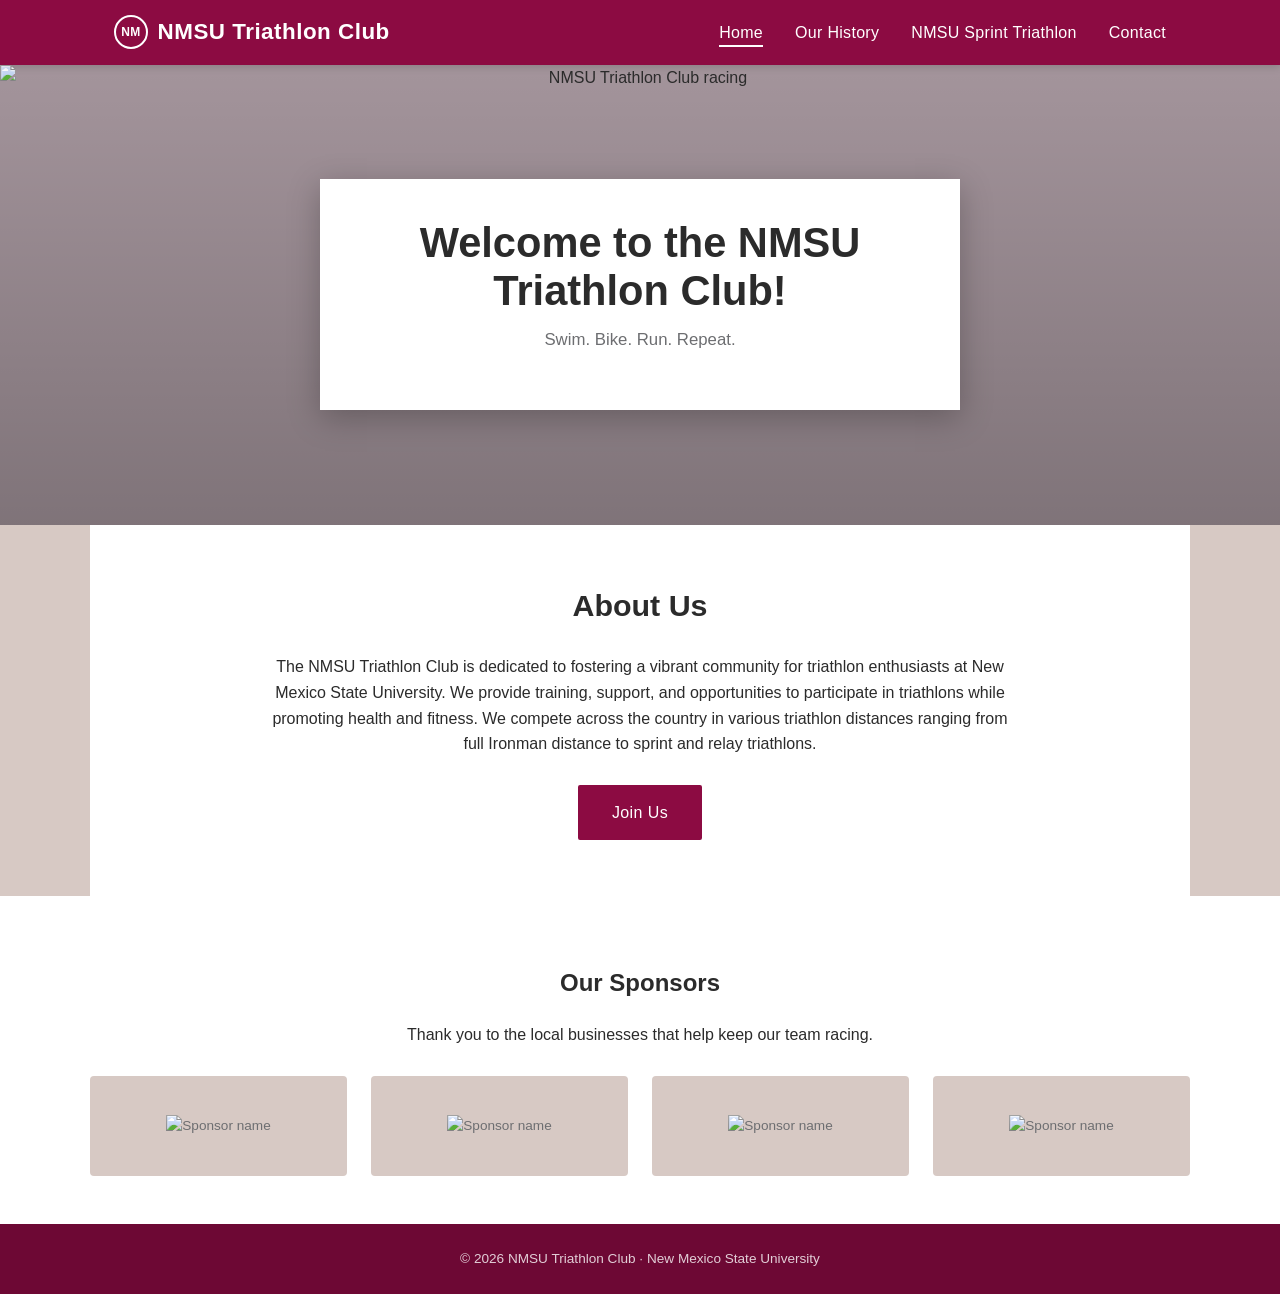
==== index.html @ bcc413c1 "add code" ====
<!DOCTYPE html>
<html lang="en">
<head>
<meta charset="UTF-8">
<meta name="viewport" content="width=device-width, initial-scale=1.0">
<title>NMSU Triathlon Club</title>
<link rel="stylesheet" href="style.css">
</head>
<body>

<header class="site-header">
  <div class="nav-wrap">
    <a href="index.html" class="logo">
      <span class="tri-mark">NM</span>
      NMSU Triathlon Club
    </a>
    <button class="nav-toggle" aria-label="Toggle menu">&#9776;</button>
    <nav>
      <ul>
        <li><a href="index.html" class="active">Home</a></li>
        <li><a href="history.html">Our History</a></li>
        <li><a href="sprint-triathlon.html">NMSU Sprint Triathlon</a></li>
        <li><a href="contact.html">Contact</a></li>
      </ul>
    </nav>
  </div>
</header>

<!--
  HERO PHOTO: put your image file in the "images" folder (e.g. images/hero.jpg)
  then change the src below to match its filename. That's the only edit needed.
-->
<section class="hero">
  <img src="images/hero.jpg" alt="NMSU Triathlon Club racing" class="hero-photo">
  <div class="hero-box">
    <h1>Welcome to the NMSU Triathlon Club!</h1>
    <p class="hero-sub">Swim. Bike. Run. Repeat.</p>
  </div>
</section>

<section class="section white-bg">
  <h2>About Us</h2>
  <p class="lead">
    The NMSU Triathlon Club is dedicated to fostering a vibrant community for triathlon
    enthusiasts at New Mexico State University. We provide training, support, and
    opportunities to participate in triathlons while promoting health and fitness.
    We compete across the country in various triathlon distances ranging from full
    Ironman distance to sprint and relay triathlons.
  </p>
  <div class="center">
    <a href="contact.html" class="btn">Join Us</a>
  </div>
</section>

<section class="sponsors">
  <h2>Our Sponsors</h2>
  <p class="lead">Thank you to the local businesses that help keep our team racing.</p>
  <!--
    SPONSOR LOGOS: each block is one sponsor.
    1. Put the logo file in the "images" folder (e.g. images/sponsor-name.png)
    2. Change href="#" to the sponsor's website
    3. Change src to the logo filename, and alt to the sponsor's name
    4. Copy/paste a whole <a class="sponsor-box">...</a> block to add more sponsors
  -->
  <div class="sponsor-grid">
    <a class="sponsor-box" href="#" target="_blank" rel="noopener">
      <img src="images/sponsor-1.png" alt="Sponsor name">
    </a>
    <a class="sponsor-box" href="#" target="_blank" rel="noopener">
      <img src="images/sponsor-2.png" alt="Sponsor name">
    </a>
    <a class="sponsor-box" href="#" target="_blank" rel="noopener">
      <img src="images/sponsor-3.png" alt="Sponsor name">
    </a>
    <a class="sponsor-box" href="#" target="_blank" rel="noopener">
      <img src="images/sponsor-4.png" alt="Sponsor name">
    </a>
  </div>
</section>

<footer>
  &copy; 2026 NMSU Triathlon Club &middot; New Mexico State University
</footer>

<script src="script.js"></script>
</body>
</html>
---- style.css ----
/* ============================================
   NMSU Triathlon Club — Shared Stylesheet
   Colors are NMSU's official brand palette:
   https://brand.nmsu.edu/color/index.html
   ============================================ */

:root {
  --crimson: #8C0B42;
  --crimson-dark: #6d0834;
  --white-sands: #FFFFFF;
  --desert-sand: #D7C9C4;
  --organ-mountain: #B6A5AD;
  --desert-monsoon: #6D6E71;
  --text-dark: #2b2b2b;

  --font-display: "Oswald", "Arial Narrow", sans-serif;
  --font-body: "Inter", Arial, sans-serif;

  --max-width: 1100px;
}

* { box-sizing: border-box; }

html { scroll-behavior: smooth; }

body {
  margin: 0;
  font-family: var(--font-body);
  color: var(--text-dark);
  background: var(--desert-sand);
  line-height: 1.6;
}

img { max-width: 100%; display: block; }

a { color: inherit; }

/* ---------- Nav ---------- */
.site-header {
  background: var(--crimson);
  position: sticky;
  top: 0;
  z-index: 100;
  box-shadow: 0 2px 8px rgba(0,0,0,0.15);
}

.nav-wrap {
  max-width: var(--max-width);
  margin: 0 auto;
  display: flex;
  align-items: center;
  justify-content: space-between;
  padding: 0.9rem 1.5rem;
}

.logo {
  color: var(--white-sands);
  font-family: var(--font-display);
  font-weight: 700;
  font-size: 1.4rem;
  letter-spacing: 0.5px;
  text-decoration: none;
  display: flex;
  align-items: center;
  gap: 0.6rem;
}

.logo .tri-mark {
  width: 34px;
  height: 34px;
  border: 2px solid var(--white-sands);
  border-radius: 50%;
  display: flex;
  align-items: center;
  justify-content: center;
  font-size: 0.75rem;
  font-weight: 700;
}

nav ul {
  list-style: none;
  display: flex;
  gap: 2rem;
  margin: 0;
  padding: 0;
}

nav a {
  color: var(--white-sands);
  text-decoration: none;
  font-family: var(--font-display);
  font-size: 1rem;
  letter-spacing: 0.3px;
  padding-bottom: 4px;
  border-bottom: 2px solid transparent;
  transition: border-color 0.2s ease, opacity 0.2s ease;
}

nav a:hover,
nav a.active {
  border-bottom-color: var(--white-sands);
}

.nav-toggle {
  display: none;
  background: none;
  border: 2px solid var(--white-sands);
  border-radius: 4px;
  color: var(--white-sands);
  font-size: 1.3rem;
  padding: 0.3rem 0.7rem;
  cursor: pointer;
}

@media (max-width: 720px) {
  .nav-toggle { display: block; }
  nav ul {
    display: none;
    flex-direction: column;
    gap: 0;
    position: absolute;
    top: 100%;
    left: 0;
    right: 0;
    background: var(--crimson-dark);
  }
  nav ul.open { display: flex; }
  nav ul li { border-top: 1px solid rgba(255,255,255,0.15); }
  nav ul li a { display: block; padding: 1rem 1.5rem; }
}

/* ---------- Hero ---------- */
.hero {
  position: relative;
  min-height: 460px;
  display: flex;
  align-items: center;
  justify-content: center;
  background: var(--organ-mountain);
  text-align: center;
  padding: 3rem 1.5rem;
  overflow: hidden;
}

.hero-photo {
  position: absolute;
  inset: 0;
  width: 100%;
  height: 100%;
  object-fit: cover;
}

.hero::before {
  content: "";
  position: absolute;
  inset: 0;
  background: linear-gradient(180deg, rgba(0,0,0,0.1), rgba(0,0,0,0.3));
}

.hero-box {
  position: relative;
  z-index: 1;
}

.hero-box {
  background: var(--white-sands);
  padding: 2.5rem 3rem;
  max-width: 640px;
  box-shadow: 0 8px 30px rgba(0,0,0,0.25);
}

.hero-box h1 {
  font-family: var(--font-display);
  font-size: 2.6rem;
  margin: 0;
  color: var(--text-dark);
  line-height: 1.15;
}

.hero-sub {
  margin-top: 0.75rem;
  color: var(--desert-monsoon);
  font-size: 1.05rem;
}

.hero-photo-note {
  position: absolute;
  inset: 0;
  display: flex;
  align-items: center;
  justify-content: center;
  color: rgba(255,255,255,0.85);
  font-size: 0.85rem;
  font-family: var(--font-body);
  pointer-events: none;
}

/* Simple page hero (no photo) for interior pages */
.page-hero {
  background: var(--crimson);
  color: var(--white-sands);
  padding: 3rem 1.5rem;
  text-align: center;
}

.page-hero h1 {
  font-family: var(--font-display);
  font-size: 2.2rem;
  margin: 0;
}

.page-hero p {
  margin-top: 0.5rem;
  color: rgba(255,255,255,0.85);
}

/* ---------- Sections ---------- */
.section {
  max-width: var(--max-width);
  margin: 0 auto;
  padding: 3.5rem 1.5rem;
}

.section.white-bg { background: var(--white-sands); }
.section-full-white { background: var(--white-sands); }

.section h2 {
  font-family: var(--font-display);
  font-size: 1.9rem;
  text-align: center;
  margin-top: 0;
}

.section p.lead {
  max-width: 760px;
  margin: 1rem auto 0;
  text-align: center;
  color: var(--text-dark);
}

.center { text-align: center; }

.btn {
  display: inline-block;
  margin-top: 1.75rem;
  padding: 0.8rem 2rem;
  background: var(--crimson);
  color: var(--white-sands);
  text-decoration: none;
  font-family: var(--font-display);
  letter-spacing: 0.4px;
  border: 2px solid var(--crimson);
  border-radius: 2px;
  transition: background 0.2s ease, color 0.2s ease;
}

.btn:hover { background: var(--crimson-dark); border-color: var(--crimson-dark); }

.btn-outline {
  background: transparent;
  color: var(--text-dark);
  border: 2px solid var(--text-dark);
}

.btn-outline:hover {
  background: var(--text-dark);
  color: var(--white-sands);
}

/* ---------- Past Competitions banner ---------- */
.band {
  background: var(--desert-sand);
  padding: 2.2rem 1.5rem;
  text-align: left;
}

.band h2 {
  max-width: var(--max-width);
  margin: 0 auto;
  font-family: var(--font-display);
  font-size: 2.3rem;
  text-align: left;
}

/* ---------- Competition entry ---------- */
.competition {
  background: #EFEBE9;
  padding: 2.5rem 1.5rem;
}

.competition:nth-child(even) { background: #ffffff; }

.competition-inner {
  max-width: var(--max-width);
  margin: 0 auto;
}

.competition-inner h3 {
  font-family: var(--font-display);
  font-size: 1.6rem;
  margin-bottom: 0.2rem;
}

.competition-date {
  font-size: 1.15rem;
  color: var(--desert-monsoon);
  margin-bottom: 1.2rem;
}

.competition-grid {
  display: grid;
  grid-template-columns: 1.1fr 1fr;
  gap: 2rem;
  align-items: start;
}

@media (max-width: 800px) {
  .competition-grid { grid-template-columns: 1fr; }
}

.competition-text ul {
  padding-left: 1.1rem;
  margin-top: 0.5rem;
}

.competition-text .roster-label {
  font-weight: 600;
  margin-top: 1rem;
}

/* ---------- Slideshow ---------- */
.slideshow {
  position: relative;
  background: #ddd;
  aspect-ratio: 4 / 3;
  overflow: hidden;
  border-radius: 3px;
}

.slideshow .slide {
  position: absolute;
  inset: 0;
  display: none;
  align-items: center;
  justify-content: center;
}

.slideshow .slide.active { display: flex; }

.slideshow .slide img {
  width: 100%;
  height: 100%;
  object-fit: cover;
}

.slideshow .slide .placeholder-label {
  color: #777;
  font-family: var(--font-body);
  font-size: 0.9rem;
  text-align: center;
  padding: 1rem;
}

.slide-arrow {
  position: absolute;
  top: 50%;
  transform: translateY(-50%);
  background: rgba(255,255,255,0.85);
  border: none;
  width: 38px;
  height: 38px;
  border-radius: 50%;
  font-size: 1.1rem;
  cursor: pointer;
  display: flex;
  align-items: center;
  justify-content: center;
  color: var(--text-dark);
  transition: background 0.2s ease;
}

.slide-arrow:hover { background: #fff; }
.slide-arrow.prev { left: 10px; }
.slide-arrow.next { right: 10px; }

.thumb-strip {
  display: flex;
  gap: 0.5rem;
  margin-top: 0.6rem;
  overflow-x: auto;
  padding-bottom: 4px;
}

.thumb-strip button {
  flex: 0 0 auto;
  width: 64px;
  height: 48px;
  padding: 0;
  border: 2px solid transparent;
  border-radius: 2px;
  overflow: hidden;
  cursor: pointer;
  background: #ccc;
}

.thumb-strip button.active { border-color: var(--crimson); }

.thumb-strip img { width: 100%; height: 100%; object-fit: cover; }

/* ---------- Sponsors ---------- */
.sponsors {
  background: var(--white-sands);
  padding: 3rem 1.5rem;
  text-align: center;
}

.sponsor-grid {
  max-width: var(--max-width);
  margin: 1.75rem auto 0;
  display: grid;
  grid-template-columns: repeat(auto-fit, minmax(150px, 1fr));
  gap: 1.5rem;
}

.sponsor-box {
  background: var(--desert-sand);
  border-radius: 4px;
  height: 100px;
  display: flex;
  align-items: center;
  justify-content: center;
  color: var(--desert-monsoon);
  font-size: 0.85rem;
  padding: 0.5rem;
  text-align: center;
  transition: transform 0.15s ease, box-shadow 0.15s ease;
}

a.sponsor-box {
  text-decoration: none;
}

a.sponsor-box:hover {
  transform: translateY(-2px);
  box-shadow: 0 4px 12px rgba(0,0,0,0.15);
}

.sponsor-box img {
  max-width: 100%;
  max-height: 100%;
  object-fit: contain;
}

/* ---------- Contact ---------- */
.contact-grid {
  display: grid;
  grid-template-columns: 1fr 1fr;
  gap: 2.5rem;
  margin-top: 2rem;
}

@media (max-width: 720px) {
  .contact-grid { grid-template-columns: 1fr; }
}

.contact-card {
  background: var(--white-sands);
  padding: 2rem;
  border-radius: 4px;
  box-shadow: 0 2px 10px rgba(0,0,0,0.08);
}

.contact-card h3 {
  font-family: var(--font-display);
  margin-top: 0;
  color: var(--crimson);
}

.contact-card p { margin: 0.4rem 0; }

.social-links {
  display: flex;
  gap: 1rem;
  margin-top: 1rem;
}

.social-links a {
  text-decoration: none;
  color: var(--crimson);
  font-weight: 600;
  border: 1px solid var(--crimson);
  padding: 0.4rem 0.9rem;
  border-radius: 20px;
  font-size: 0.85rem;
}

.social-links a:hover { background: var(--crimson); color: #fff; }

/* ---------- Sprint triathlon page ---------- */
.race-card {
  background: var(--white-sands);
  max-width: 700px;
  margin: 2rem auto 0;
  padding: 2.5rem;
  text-align: center;
  border-radius: 4px;
  box-shadow: 0 2px 10px rgba(0,0,0,0.08);
}

.race-card h2 { margin-top: 0; }

.note {
  background: #FFF7E6;
  border: 1px solid #F1D9A0;
  border-radius: 4px;
  padding: 0.9rem 1.1rem;
  font-size: 0.9rem;
  color: #7a5c1e;
  margin: 1.5rem auto 0;
  max-width: 700px;
}

/* ---------- Footer ---------- */
footer {
  background: var(--crimson-dark);
  color: rgba(255,255,255,0.8);
  text-align: center;
  padding: 1.5rem;
  font-size: 0.85rem;
}
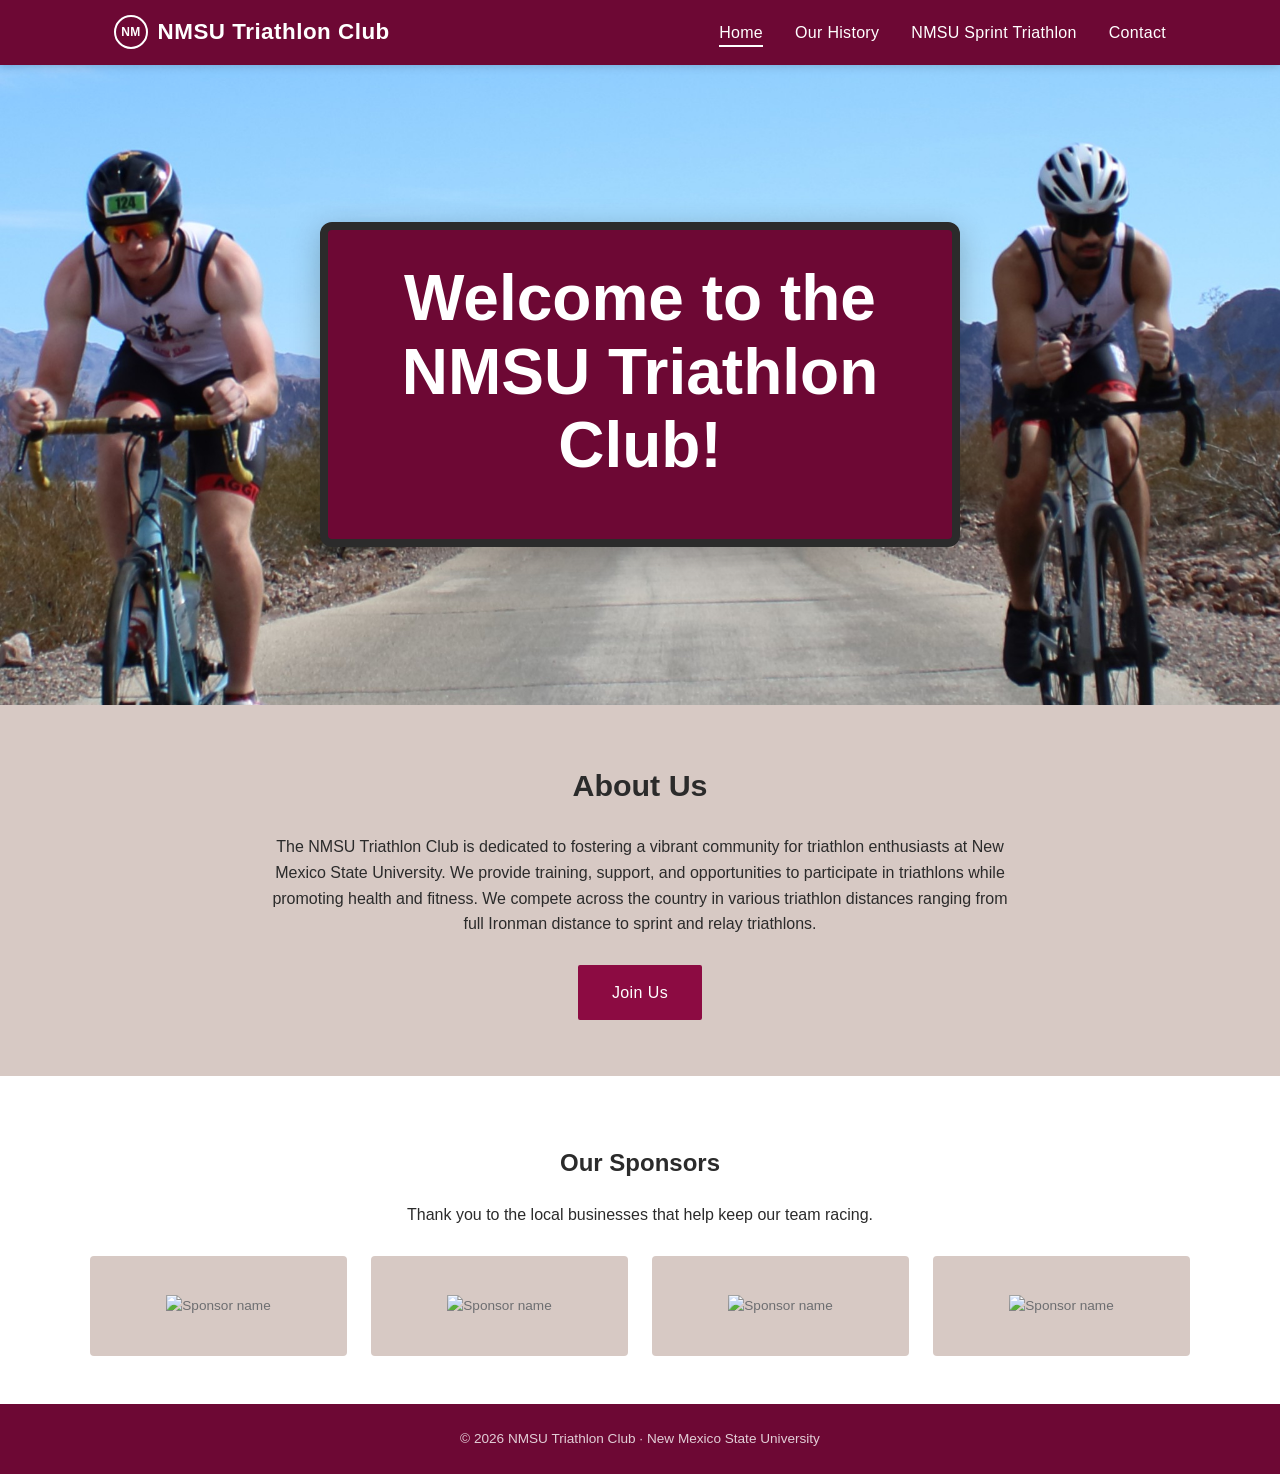
==== commit 9f2d72f7: "working on index and history" ====
--- a/index.html
+++ b/index.html
@@ -31,14 +31,15 @@
   then change the src below to match its filename. That's the only edit needed.
 -->
 <section class="hero">
-  <img src="images/hero.jpg" alt="NMSU Triathlon Club racing" class="hero-photo">
+  <img src="images/cropped2bikes.JPG" alt="NMSU Triathlon Club racing" class="hero-photo">
   <div class="hero-box">
     <h1>Welcome to the NMSU Triathlon Club!</h1>
-    <p class="hero-sub">Swim. Bike. Run. Repeat.</p>
+    <p class="hero-sub"></p> <!-- Swim. Bike. Run. -->
+
   </div>
 </section>
 
-<section class="section white-bg">
+<section class="section tan">
   <h2>About Us</h2>
   <p class="lead">
     The NMSU Triathlon Club is dedicated to fostering a vibrant community for triathlon
--- a/style.css
+++ b/style.css
@@ -12,6 +12,7 @@
   --organ-mountain: #B6A5AD;
   --desert-monsoon: #6D6E71;
   --text-dark: #2b2b2b;
+  
 
   --font-display: "Oswald", "Arial Narrow", sans-serif;
   --font-body: "Inter", Arial, sans-serif;
@@ -37,7 +38,7 @@
 
 /* ---------- Nav ---------- */
 .site-header {
-  background: var(--crimson);
+  background: var(--crimson-dark);
   position: sticky;
   top: 0;
   z-index: 100;
@@ -132,7 +133,7 @@
 /* ---------- Hero ---------- */
 .hero {
   position: relative;
-  min-height: 460px;
+  min-height: 640px;
   display: flex;
   align-items: center;
   justify-content: center;
@@ -140,6 +141,10 @@
   text-align: center;
   padding: 3rem 1.5rem;
   overflow: hidden;
+}
+
+@media (max-width: 720px) {
+  .hero { min-height: 460px; }
 }
 
 .hero-photo {
@@ -148,6 +153,7 @@
   width: 100%;
   height: 100%;
   object-fit: cover;
+  object-position: center 40%; /* adjust the % to shift what part of the photo shows — 0% = top, 100% = bottom */
 }
 
 .hero::before {
@@ -163,24 +169,26 @@
 }
 
 .hero-box {
-  background: var(--white-sands);
-  padding: 2.5rem 3rem;
+  background: var(--crimson-dark);
+  padding: 2rem;
   max-width: 640px;
+  border: .5rem var(--text-dark) solid;
+  border-radius: 12px;
   box-shadow: 0 8px 30px rgba(0,0,0,0.25);
 }
 
 .hero-box h1 {
   font-family: var(--font-display);
-  font-size: 2.6rem;
+  font-size: 4rem;
   margin: 0;
+  color: var(--white-sands);
+  line-height: 1.15;
+}
+
+.hero-sub {
+  margin-top: 0.5rem;
   color: var(--text-dark);
-  line-height: 1.15;
-}
-
-.hero-sub {
-  margin-top: 0.75rem;
-  color: var(--desert-monsoon);
-  font-size: 1.05rem;
+  font-size: 1.5rem;
 }
 
 .hero-photo-note {
@@ -223,6 +231,8 @@
 
 .section.white-bg { background: var(--white-sands); }
 .section-full-white { background: var(--white-sands); }
+.section-tan { background: var(--desert-sand); }
+
 
 .section h2 {
   font-family: var(--font-display);
@@ -271,15 +281,16 @@
 .band {
   background: var(--desert-sand);
   padding: 2.2rem 1.5rem;
-  text-align: left;
+  text-align: center;
+  
 }
 
 .band h2 {
   max-width: var(--max-width);
   margin: 0 auto;
   font-family: var(--font-display);
-  font-size: 2.3rem;
-  text-align: left;
+  font-size: 3rem;
+  text-align: center;
 }
 
 /* ---------- Competition entry ---------- */
@@ -303,7 +314,7 @@
 
 .competition-date {
   font-size: 1.15rem;
-  color: var(--desert-monsoon);
+  color: var(--text-dark);
   margin-bottom: 1.2rem;
 }
 
@@ -314,8 +325,25 @@
   align-items: start;
 }
 
+.competition:nth-child(even) .competition-grid {
+  grid-template-columns: 1fr 1.1fr;
+}
+
+.competition:nth-child(even) .competition-text {
+  order: 1;
+}
+
+.competition:nth-child(even) .competition-grid > div:first-child {
+  order: 2;
+}
+
 @media (max-width: 800px) {
   .competition-grid { grid-template-columns: 1fr; }
+
+  .competition:nth-child(even) .competition-text,
+  .competition:nth-child(even) .competition-grid > div:first-child {
+    order: initial;
+  }
 }
 
 .competition-text ul {
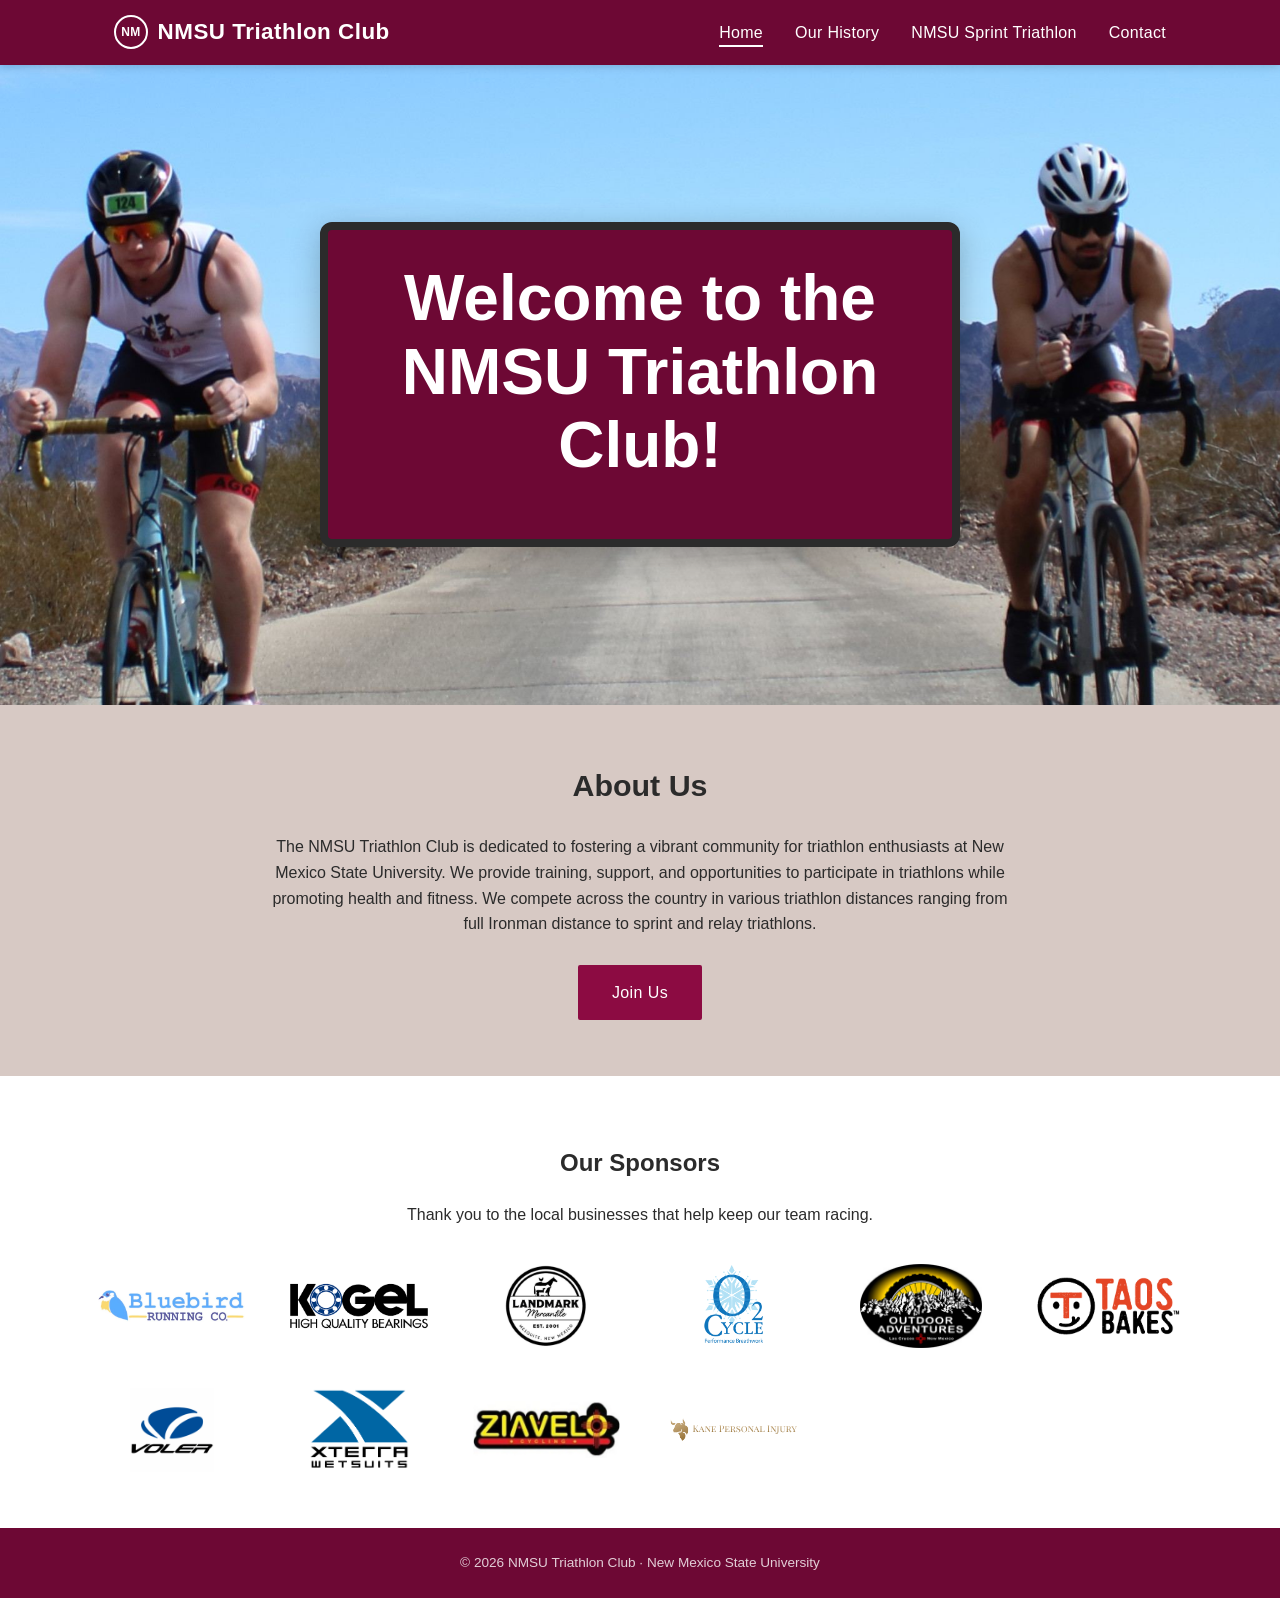
==== commit f95ef59b: "added sponsor logos and links" ====
--- a/index.html
+++ b/index.html
@@ -64,17 +64,35 @@
     4. Copy/paste a whole <a class="sponsor-box">...</a> block to add more sponsors
   -->
   <div class="sponsor-grid">
-    <a class="sponsor-box" href="#" target="_blank" rel="noopener">
-      <img src="images/sponsor-1.png" alt="Sponsor name">
+    <a class="sponsor-box" href="https://www.runbluebirdrun.com/" target="_blank" rel="noopener">
+      <img src="images/sponsor logos/bluebird running co.png" alt="Bluebird Running Co.">
     </a>
-    <a class="sponsor-box" href="#" target="_blank" rel="noopener">
-      <img src="images/sponsor-2.png" alt="Sponsor name">
+    <a class="sponsor-box" href="https://www.kogel.cc/?srsltid=AfmBOoqNUIxOrfxQtHb4ByME--oNWKT_H7OijwnEoa4JqYfEQNsFhoah" target="_blank" rel="noopener">
+      <img src="images/sponsor logos/kogelbearings.png" alt="Kogel Bearings">
     </a>
-    <a class="sponsor-box" href="#" target="_blank" rel="noopener">
-      <img src="images/sponsor-3.png" alt="Sponsor name">
+    <a class="sponsor-box" href="https://www.landmarkmercantile.com/" target="_blank" rel="noopener">
+      <img src="images/sponsor logos/landmarkmercantile.jpg" alt="Landmark Mercantile">
     </a>
-    <a class="sponsor-box" href="#" target="_blank" rel="noopener">
-      <img src="images/sponsor-4.png" alt="Sponsor name">
+    <a class="sponsor-box" href="https://oxygenadvantage.com/pages/instructor/chris-dooley?srsltid=AfmBOorZe0ZoWoQRsJYSJk82hmT-j1O4bbiq40L76_hzLJ9JZK4INj1x" target="_blank" rel="noopener">
+      <img src="images/sponsor logos/o2cyclelogo.png" alt="O2 Cycle Logo">
+    </a>
+    <a class="sponsor-box" href="https://www.bikelc.com/" target="_blank" rel="noopener">
+      <img src="images/sponsor logos/outdooradventureslogo.jpg" alt="Outdoor Adventures Logo">
+    </a>
+    <a class="sponsor-box" href="https://www.taosbakes.com/?srsltid=AfmBOorh9O1HG_lm792GeGY9pRpej__MDxFubBx-CYLerjVu_2-KUu21" target="_blank" rel="noopener">
+      <img src="images/sponsor logos/taosbakeslogo.jpg" alt="Taos Bakes Logo">
+    </a>
+    <a class="sponsor-box" href="https://store.voler.com/?srsltid=AfmBOooAeXg60v-msiApYUBGUaAFB7lIpQs9z44APT35WacArToSTEyJ" target="_blank" rel="noopener">
+      <img src="images/sponsor logos/voler.png" alt="Voler Logo">
+    </a>
+    <a class="sponsor-box" href="https://www.xterrawetsuits.com/" target="_blank" rel="noopener">
+      <img src="images/sponsor logos/XW_Logo_onBK_900x756_2 copy 2.png" alt="Xterra Wetsuits Logo">
+    </a>
+    <a class="sponsor-box" href="https://ziavelocycling.com/" target="_blank" rel="noopener">
+      <img src="images/sponsor logos/zia velo logo.jpg" alt="Zia Velo Logo">
+    </a>
+    <a class="sponsor-box" href="https://www.kanepersonalinjury.com/" target="_blank" rel="noopener">
+      <img src="images/sponsor logos/kanepersonalinjury.svg" alt="Kane Personal Injury Logo">
     </a>
   </div>
 </section>
--- a/style.css
+++ b/style.css
@@ -14,8 +14,8 @@
   --text-dark: #2b2b2b;
   
 
-  --font-display: "Oswald", "Arial Narrow", sans-serif;
-  --font-body: "Inter", Arial, sans-serif;
+  --font-display: "Helvetica Neue", Helvetica, Arial, sans-serif;
+  --font-body: "Helvetica Neue", Helvetica, Arial, sans-serif;
 
   --max-width: 1100px;
 }
@@ -308,12 +308,12 @@
 
 .competition-inner h3 {
   font-family: var(--font-display);
-  font-size: 1.6rem;
+  font-size: 2.5rem;
   margin-bottom: 0.2rem;
 }
 
 .competition-date {
-  font-size: 1.15rem;
+  font-size: 1.7rem;
   color: var(--text-dark);
   margin-bottom: 1.2rem;
 }
@@ -368,12 +368,18 @@
 .slideshow .slide {
   position: absolute;
   inset: 0;
-  display: none;
+  display: flex;
   align-items: center;
   justify-content: center;
-}
-
-.slideshow .slide.active { display: flex; }
+  opacity: 0;
+  visibility: hidden;
+  transition: opacity 0.6s ease, visibility 0.6s ease;
+}
+
+.slideshow .slide.active {
+  opacity: 1;
+  visibility: visible;
+}
 
 .slideshow .slide img {
   width: 100%;
@@ -451,7 +457,7 @@
 }
 
 .sponsor-box {
-  background: var(--desert-sand);
+  background: var(--white-sands);
   border-radius: 4px;
   height: 100px;
   display: flex;
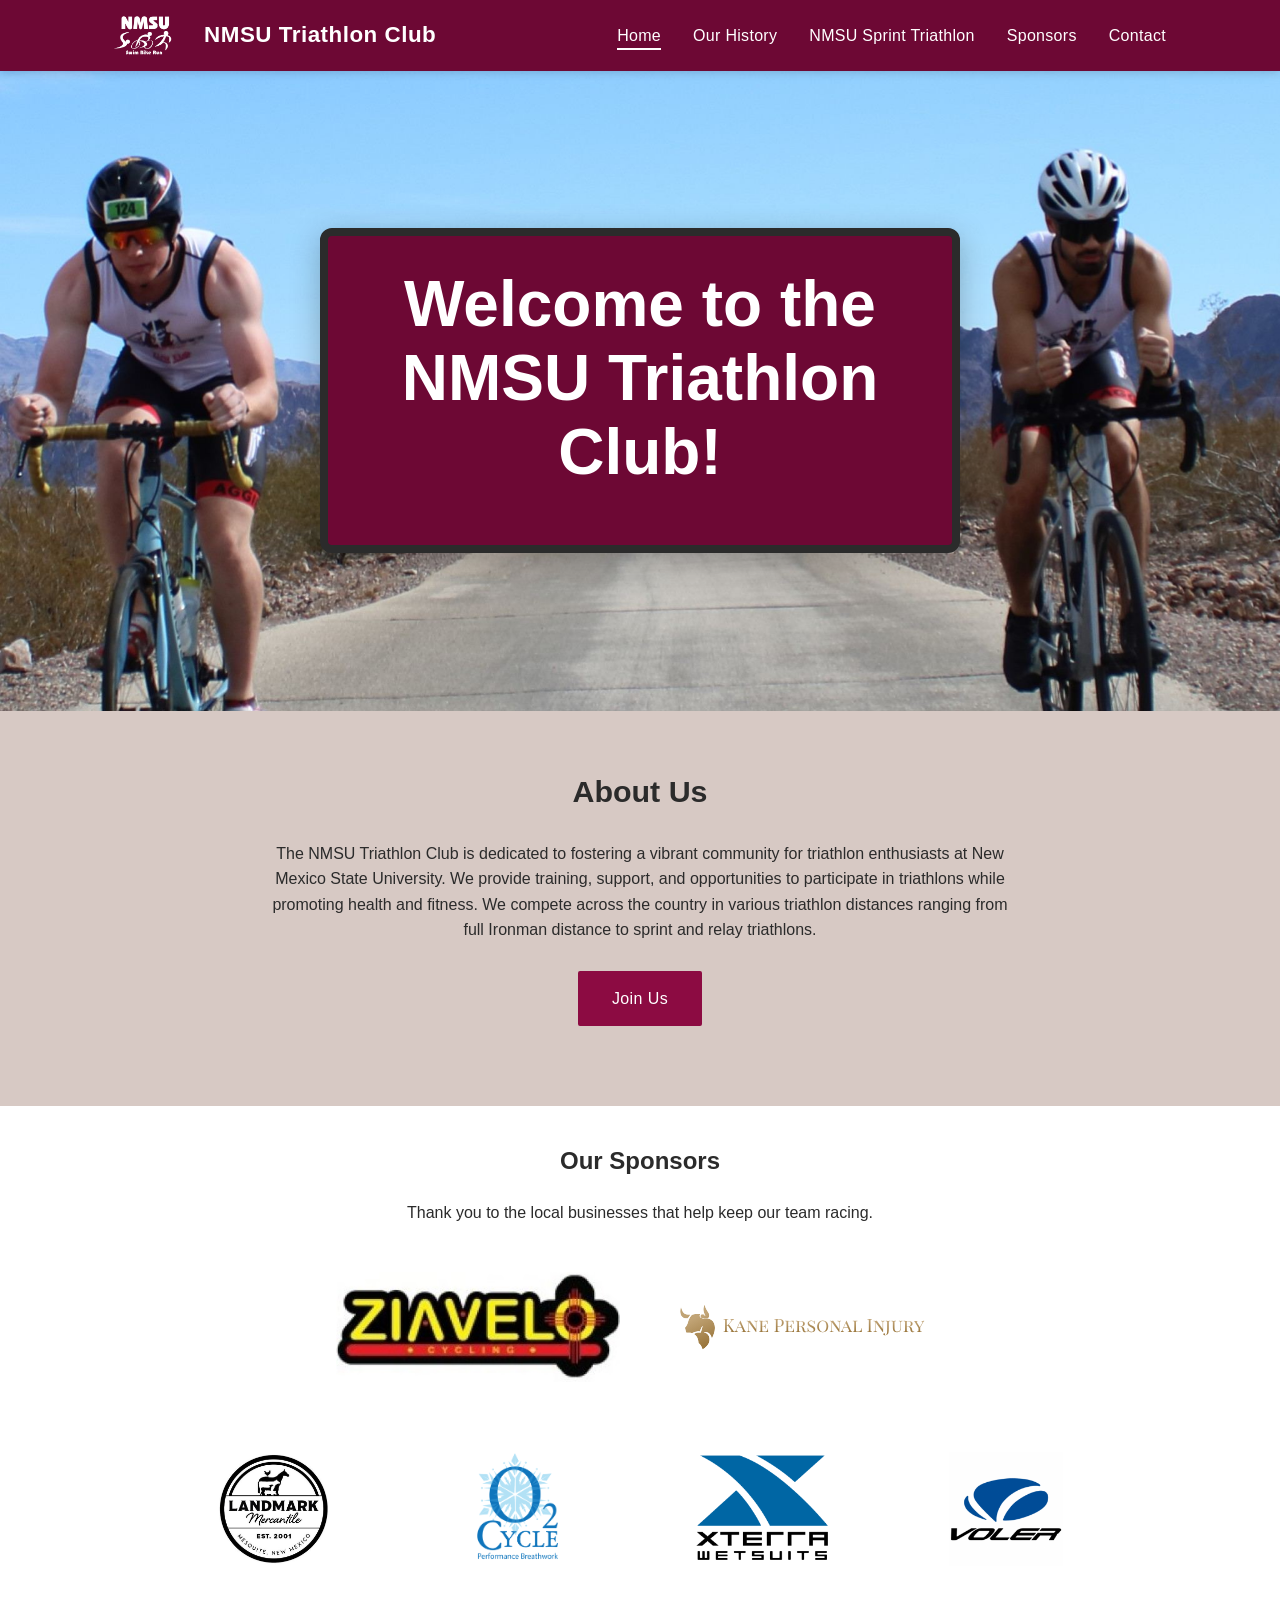
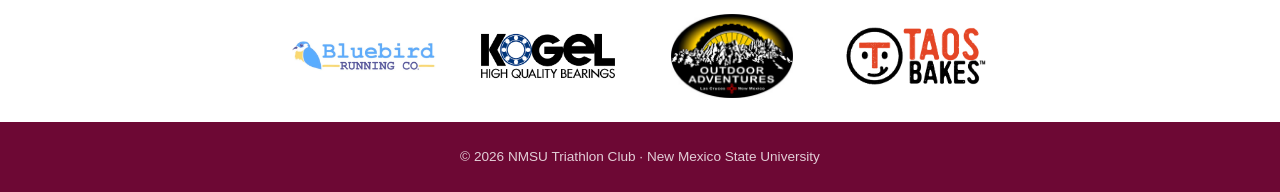
==== commit 7592566f: "logos" ====
--- a/index.html
+++ b/index.html
@@ -11,7 +11,7 @@
 <header class="site-header">
   <div class="nav-wrap">
     <a href="index.html" class="logo">
-      <span class="tri-mark">NM</span>
+      <img src="images/whitelogoresize.png" alt="NMSU Triathlon Club logo" class="logo-mark">
       NMSU Triathlon Club
     </a>
     <button class="nav-toggle" aria-label="Toggle menu">&#9776;</button>
@@ -20,6 +20,7 @@
         <li><a href="index.html" class="active">Home</a></li>
         <li><a href="history.html">Our History</a></li>
         <li><a href="sprint-triathlon.html">NMSU Sprint Triathlon</a></li>
+        <li><a href="sponsors.html">Sponsors</a></li>
         <li><a href="contact.html">Contact</a></li>
       </ul>
     </nav>
@@ -53,28 +54,70 @@
   </div>
 </section>
 
-<section class="sponsors">
+
+
+<!-- ================= TITLE SPONSORS ================= -->
+<div class="sponsor-tier">
   <h2>Our Sponsors</h2>
   <p class="lead">Thank you to the local businesses that help keep our team racing.</p>
-  <!--
-    SPONSOR LOGOS: each block is one sponsor.
-    1. Put the logo file in the "images" folder (e.g. images/sponsor-name.png)
-    2. Change href="#" to the sponsor's website
-    3. Change src to the logo filename, and alt to the sponsor's name
-    4. Copy/paste a whole <a class="sponsor-box">...</a> block to add more sponsors
-  -->
-  <div class="sponsor-grid">
-    <a class="sponsor-box" href="https://www.runbluebirdrun.com/" target="_blank" rel="noopener">
-      <img src="images/sponsor logos/bluebird running co.png" alt="Bluebird Running Co.">
+  <!-- <h3 class="sponsor-tier-title">Title Sponsors</h3> -->
+
+  <div class="sponsor-grid sponsor-grid-large">
+
+    <!-- Move title sponsors here -->
+
+    <a class="sponsor-box" href="https://ziavelocycling.com/" target="_blank" rel="noopener">
+      <img src="images/sponsor logos/zia velo logo.jpg" alt="Zia Velo Logo">
     </a>
-    <a class="sponsor-box" href="https://www.kogel.cc/?srsltid=AfmBOoqNUIxOrfxQtHb4ByME--oNWKT_H7OijwnEoa4JqYfEQNsFhoah" target="_blank" rel="noopener">
-      <img src="images/sponsor logos/kogelbearings.png" alt="Kogel Bearings">
+    <a class="sponsor-box" href="https://www.kanepersonalinjury.com/" target="_blank" rel="noopener">
+      <img src="images/sponsor logos/kanepersonalinjury.svg" alt="Kane Personal Injury Logo">
     </a>
+
+  </div>
+</div>
+
+
+<!-- ================= PREMIUM SPONSORS ================= -->
+<div class="sponsor-tier">
+  <!-- <h3 class="sponsor-tier-title">Premium Sponsors</h3> -->
+
+  <div class="sponsor-grid sponsor-grid-medium">
+
+    <!-- Move premium sponsors here -->
+
+    
     <a class="sponsor-box" href="https://www.landmarkmercantile.com/" target="_blank" rel="noopener">
       <img src="images/sponsor logos/landmarkmercantile.jpg" alt="Landmark Mercantile">
     </a>
     <a class="sponsor-box" href="https://oxygenadvantage.com/pages/instructor/chris-dooley?srsltid=AfmBOorZe0ZoWoQRsJYSJk82hmT-j1O4bbiq40L76_hzLJ9JZK4INj1x" target="_blank" rel="noopener">
       <img src="images/sponsor logos/o2cyclelogo.png" alt="O2 Cycle Logo">
+    </a>
+    <a class="sponsor-box" href="https://www.xterrawetsuits.com/" target="_blank" rel="noopener">
+      <img src="images/sponsor logos/XW_Logo_onBK_900x756_2 copy 2.png" alt="Xterra Wetsuits Logo">
+    </a>
+    <a class="sponsor-box" href="https://store.voler.com/?srsltid=AfmBOooAeXg60v-msiApYUBGUaAFB7lIpQs9z44APT35WacArToSTEyJ" target="_blank" rel="noopener">
+      <img src="images/sponsor logos/voler.png" alt="Voler Logo">
+    </a>
+
+  </div>
+</div>
+
+
+<!-- ================= SUPPORTING SPONSORS ================= -->
+<div class="sponsor-tier">
+  <!-- <h3 class="sponsor-tier-title">Supporting Sponsors</h3> -->
+
+  <div class="sponsor-grid sponsor-grid-small">
+
+    <!-- Everyone else goes here -->
+
+    
+    <a class="sponsor-box" href="https://www.runbluebirdrun.com/" target="_blank" rel="noopener">
+      <img src="images/sponsor logos/bluebird running co.png" alt="Bluebird Running Co.">
+    </a>
+    
+    <a class="sponsor-box" href="https://www.kogel.cc/?srsltid=AfmBOoqNUIxOrfxQtHb4ByME--oNWKT_H7OijwnEoa4JqYfEQNsFhoah" target="_blank" rel="noopener">
+      <img src="images/sponsor logos/kogelbearings.png" alt="Kogel Bearings">
     </a>
     <a class="sponsor-box" href="https://www.bikelc.com/" target="_blank" rel="noopener">
       <img src="images/sponsor logos/outdooradventureslogo.jpg" alt="Outdoor Adventures Logo">
@@ -82,20 +125,14 @@
     <a class="sponsor-box" href="https://www.taosbakes.com/?srsltid=AfmBOorh9O1HG_lm792GeGY9pRpej__MDxFubBx-CYLerjVu_2-KUu21" target="_blank" rel="noopener">
       <img src="images/sponsor logos/taosbakeslogo.jpg" alt="Taos Bakes Logo">
     </a>
-    <a class="sponsor-box" href="https://store.voler.com/?srsltid=AfmBOooAeXg60v-msiApYUBGUaAFB7lIpQs9z44APT35WacArToSTEyJ" target="_blank" rel="noopener">
-      <img src="images/sponsor logos/voler.png" alt="Voler Logo">
-    </a>
-    <a class="sponsor-box" href="https://www.xterrawetsuits.com/" target="_blank" rel="noopener">
-      <img src="images/sponsor logos/XW_Logo_onBK_900x756_2 copy 2.png" alt="Xterra Wetsuits Logo">
-    </a>
-    <a class="sponsor-box" href="https://ziavelocycling.com/" target="_blank" rel="noopener">
-      <img src="images/sponsor logos/zia velo logo.jpg" alt="Zia Velo Logo">
-    </a>
-    <a class="sponsor-box" href="https://www.kanepersonalinjury.com/" target="_blank" rel="noopener">
-      <img src="images/sponsor logos/kanepersonalinjury.svg" alt="Kane Personal Injury Logo">
-    </a>
+    
+    
+
+    <!-- Continue with the rest -->
+
   </div>
-</section>
+</div>
+
 
 <footer>
   &copy; 2026 NMSU Triathlon Club &middot; New Mexico State University
--- a/style.css
+++ b/style.css
@@ -63,20 +63,32 @@
   text-decoration: none;
   display: flex;
   align-items: center;
-  gap: 0.6rem;
-}
-
-.logo .tri-mark {
-  width: 34px;
-  height: 34px;
-  border: 2px solid var(--white-sands);
-  border-radius: 50%;
-  display: flex;
-  align-items: center;
-  justify-content: center;
-  font-size: 0.75rem;
-  font-weight: 700;
-}
+  gap: 2rem;
+}
+
+/* ---------- Header Logo ---------- */
+
+.logo-mark {
+  height: 42px;      /* Controls logo size */
+  width: auto;       /* Maintain aspect ratio */
+  display: block;
+  flex-shrink: 0;    /* Prevent shrinking in flex layout */
+  object-fit: contain;
+
+  @media (max-width: 768px) {
+    .logo-mark {
+      height: 34px;
+    }
+  }
+
+  .logo {
+    font-size: 1.15rem;
+    gap: 0.5rem;
+  }
+
+
+}
+
 
 nav ul {
   list-style: none;
@@ -203,6 +215,21 @@
   pointer-events: none;
 }
 
+/* ---------- Hero Photo ---------- */
+
+.hero-photobig {
+    width: 100%;
+    overflow: hidden;
+    line-height: 0;   /* Removes small whitespace under image */
+}
+
+.hero-photobig img {
+    display: block;
+    width: 100%;
+    height: auto;     /* Maintains aspect ratio */
+}
+
+
 /* Simple page hero (no photo) for interior pages */
 .page-hero {
   background: var(--crimson);
@@ -221,6 +248,8 @@
   margin-top: 0.5rem;
   color: rgba(255,255,255,0.85);
 }
+
+
 
 /* ---------- Sections ---------- */
 .section {
@@ -290,6 +319,14 @@
   margin: 0 auto;
   font-family: var(--font-display);
   font-size: 3rem;
+  text-align: center;
+}
+
+.band h3 {
+  max-width: var(--max-width);
+  margin: 0 auto;
+  font-family: var(--font-display);
+  font-size: 1.5rem;
   text-align: center;
 }
 
@@ -442,6 +479,118 @@
 .thumb-strip img { width: 100%; height: 100%; object-fit: cover; }
 
 /* ---------- Sponsors ---------- */
+
+.sponsors {
+  background: var(--white-sands);
+  padding: 3rem 1.5rem;
+  text-align: center;
+}
+
+.sponsor-tier {
+  
+  background: var(--white-sands);
+  padding: 1rem 1rem;
+  text-align: center;
+}
+
+.sponsor-tier:first-of-type {
+  margin-top: 1.5rem;
+}
+
+.sponsor-tier-title {
+  margin-bottom: 1rem;
+  color: var(--aggie-maroon);
+  font-weight: 700;
+}
+
+/* Shared layout */
+
+.sponsor-grid {
+  display: flex;
+  flex-wrap: wrap;
+  justify-content: center;      /* <-- Centers all logos */
+  align-items: center;
+  gap: 1.5rem;
+  max-width: var(--max-width);
+  margin: 0 auto;
+}
+
+.sponsor-box {
+  background: var(--white-sands);
+  border-radius: 4px;
+
+  display: flex;
+  justify-content: center;
+  align-items: center;
+
+  padding: 0.5rem;
+
+  transition: transform .15s ease,
+              box-shadow .15s ease;
+}
+
+a.sponsor-box {
+  text-decoration: none;
+}
+
+a.sponsor-box:hover {
+  transform: translateY(-2px);
+  box-shadow: 0 4px 12px rgba(0,0,0,.15);
+}
+
+.sponsor-box img {
+  width: 100%;
+  height: 100%;
+  object-fit: contain;
+}
+
+
+/* ---------- TITLE SPONSORS ---------- */
+
+.sponsor-grid-large .sponsor-box {
+  width: 300px;
+  height: 170px;
+}
+
+
+/* ---------- PREMIUM SPONSORS ---------- */
+
+.sponsor-grid-medium .sponsor-box {
+  width: 220px;
+  height: 130px;
+}
+
+
+/* ---------- SUPPORTING SPONSORS ---------- */
+
+.sponsor-grid-small .sponsor-box {
+  width: 160px;
+  height: 100px;
+}
+
+
+/* Mobile */
+
+@media (max-width: 768px) {
+
+  .sponsor-grid-large .sponsor-box {
+    width: 260px;
+    height: 150px;
+  }
+
+  .sponsor-grid-medium .sponsor-box {
+    width: 190px;
+    height: 110px;
+  }
+
+  .sponsor-grid-small .sponsor-box {
+    width: 140px;
+    height: 90px;
+  }
+
+}
+
+/* ---------- Sponsors ---------- 
 .sponsors {
   background: var(--white-sands);
   padding: 3rem 1.5rem;
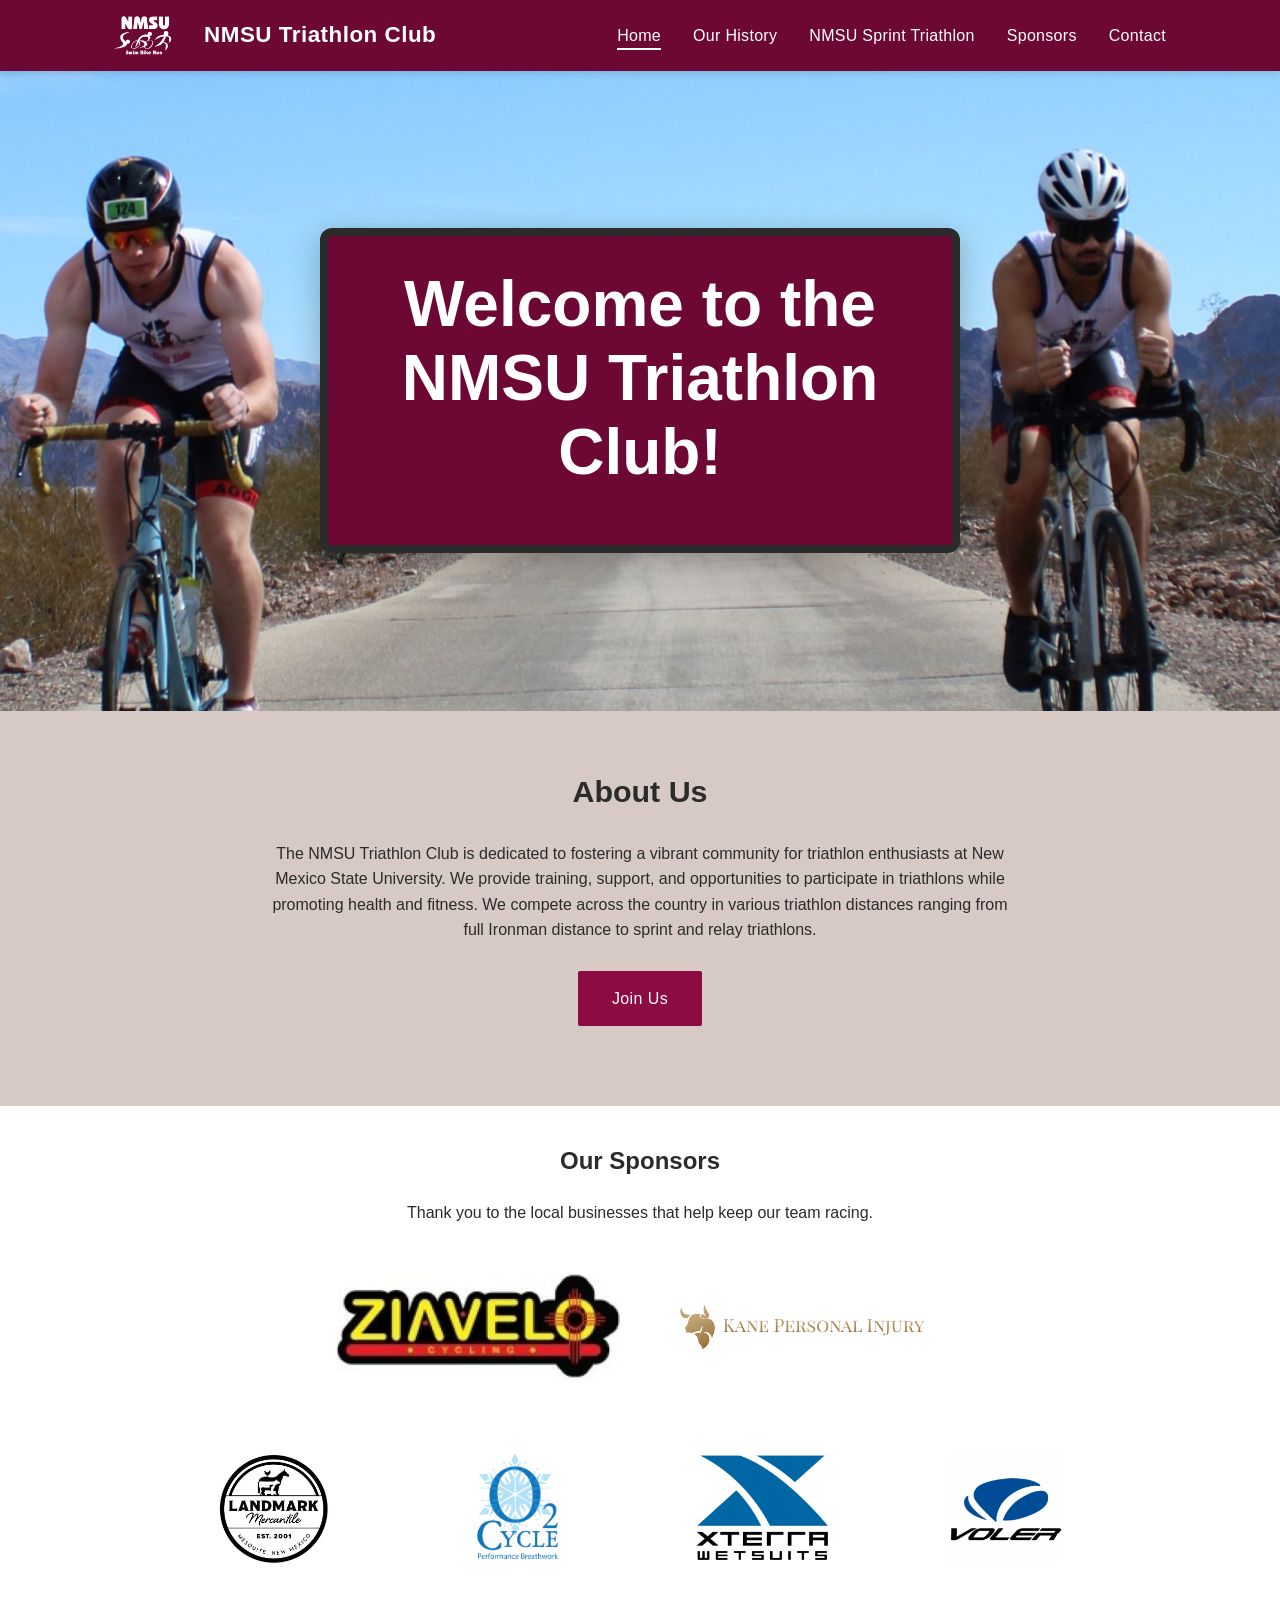
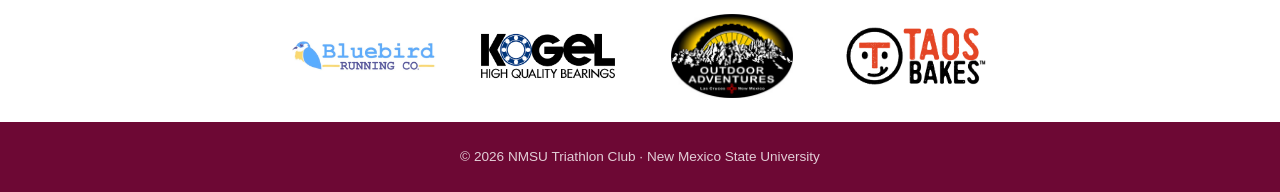
==== commit a82d9f76: "added favicon" ====
--- a/index.html
+++ b/index.html
@@ -5,6 +5,34 @@
 <meta name="viewport" content="width=device-width, initial-scale=1.0">
 <title>NMSU Triathlon Club</title>
 <link rel="stylesheet" href="style.css">
+</head>
+<body>
+<!-- ============================================================
+     FAVICON — to change the site icon in the future, just
+     replace this ONE file: images/favicon.png (keep it square,
+     e.g. 512x512, with a solid background — transparent PNGs
+     will show your body background color instead of crimson).
+     Every line below points at that same single file, so you
+     never need to touch this HTML again to swap the icon.
+     ============================================================ -->
+<link rel="icon" type="image/png" href="images/favicon.png">
+<link rel="apple-touch-icon" href="images/favicon.png">
+<meta name="theme-color" content="#8C0B42">
+
+<!-- Structured data: helps Google understand this is a club page -->
+<script type="application/ld+json">
+{
+  "@context": "https://schema.org",
+  "@type": "SportsClub",
+  "name": "NMSU Triathlon Club",
+  "url": "https://nmsutriathlon.club/",
+  "sport": "Triathlon",
+  "memberOf": {
+    "@type": "CollegeOrUniversity",
+    "name": "New Mexico State University"
+  }
+}
+</script>
 </head>
 <body>
 
--- a/style.css
+++ b/style.css
@@ -12,6 +12,7 @@
   --organ-mountain: #B6A5AD;
   --desert-monsoon: #6D6E71;
   --text-dark: #2b2b2b;
+  --light-tan: #EFEBE9;
   
 
   --font-display: "Helvetica Neue", Helvetica, Arial, sans-serif;
@@ -22,7 +23,22 @@
 
 * { box-sizing: border-box; }
 
-html { scroll-behavior: smooth; }
+.visually-hidden {
+  position: absolute;
+  width: 1px;
+  height: 1px;
+  padding: 0;
+  margin: -1px;
+  overflow: hidden;
+  clip: rect(0, 0, 0, 0);
+  white-space: nowrap;
+  border: 0;
+}
+
+html {
+  scroll-behavior: smooth;
+  overflow-x: hidden;
+}
 
 body {
   margin: 0;
@@ -30,6 +46,7 @@
   color: var(--text-dark);
   background: var(--desert-sand);
   line-height: 1.6;
+  overflow-x: hidden;
 }
 
 img { max-width: 100%; display: block; }
@@ -74,19 +91,17 @@
   display: block;
   flex-shrink: 0;    /* Prevent shrinking in flex layout */
   object-fit: contain;
-
-  @media (max-width: 768px) {
-    .logo-mark {
-      height: 34px;
-    }
+}
+
+@media (max-width: 768px) {
+  .logo-mark {
+    height: 34px;
   }
 
   .logo {
     font-size: 1.15rem;
     gap: 0.5rem;
   }
-
-
 }
 
 
@@ -250,6 +265,99 @@
 }
 
 
+/* split contect */
+
+/* ---------- Split Hero ---------- */
+
+.hero-split {
+  width: 100%;
+  display: grid;
+  grid-template-columns: 1fr 1fr;
+  background: #EFEBE9;
+  color: #000000;
+  min-height: 500px;
+}
+
+/* Left side */
+
+.hero-split-content {
+  display: flex;
+  flex-direction: column;
+  justify-content: center;
+  padding: 4rem;
+}
+
+.hero-split-content h1 {
+  margin: 0 0 1rem;
+  font-size: 2rem;
+  line-height: 1.1;
+  color: #000000;
+}
+
+.hero-split-content p {
+  margin: 0 0 2rem;
+  font-size: 1.15rem;
+  line-height: 1.7;
+  color: #000000;
+}
+
+/* Button */
+
+.hero-split-button {
+  display: inline-block;
+  width: fit-content;
+  padding: 0.8rem 1.5rem;
+  background: var(--crimson-dark);
+  color: white;
+  text-decoration: none;
+  border-radius: 4px;
+  font-weight: 700;
+  transition: transform 0.15s ease, box-shadow 0.15s ease;
+}
+
+.hero-split-button:hover {
+  transform: translateY(-2px);
+  box-shadow: 0 4px 12px rgba(0, 0, 0, 0.2);
+}
+
+/* Right side */
+
+.hero-split-image {
+  width: 100%;
+  min-height: 500px;
+  overflow: hidden;
+}
+
+.hero-split-image img {
+  width: 100%;
+  height: 100%;
+  display: block;
+  object-fit: cover;
+  object-position: center;
+}
+
+
+/* ---------- Mobile ---------- */
+
+@media (max-width: 768px) {
+
+  .hero-split {
+    grid-template-columns: 1fr;
+  }
+
+  .hero-split-content {
+    padding: 3rem 1.5rem;
+  }
+
+  .hero-split-content h1 {
+    font-size: 2.3rem;
+  }
+
+  .hero-split-image {
+    min-height: 350px;
+  }
+
+}
 
 /* ---------- Sections ---------- */
 .section {
@@ -261,6 +369,7 @@
 .section.white-bg { background: var(--white-sands); }
 .section-full-white { background: var(--white-sands); }
 .section-tan { background: var(--desert-sand); }
+.section-lighttan { background:#EFEBE9; }
 
 
 .section h2 {
@@ -307,11 +416,14 @@
 }
 
 /* ---------- Past Competitions banner ---------- */
+/* ---------- Past Competitions banner ---------- */
+
 .band {
+  width: 100%;
   background: var(--desert-sand);
   padding: 2.2rem 1.5rem;
   text-align: center;
-  
+  box-sizing: border-box;
 }
 
 .band h2 {
@@ -320,6 +432,7 @@
   font-family: var(--font-display);
   font-size: 3rem;
   text-align: center;
+  overflow-wrap: break-word;
 }
 
 .band h3 {
@@ -328,6 +441,12 @@
   font-family: var(--font-display);
   font-size: 1.5rem;
   text-align: center;
+  overflow-wrap: break-word;
+}
+
+@media (max-width: 600px) {
+  .band h2 { font-size: 2rem; }
+  .band h3 { font-size: 1.2rem; }
 }
 
 /* ---------- Competition entry ---------- */
@@ -336,7 +455,7 @@
   padding: 2.5rem 1.5rem;
 }
 
-.competition:nth-child(even) { background: #ffffff; }
+.competition:nth-child(even of .competition) { background: #ffffff; }
 
 .competition-inner {
   max-width: var(--max-width);
@@ -347,12 +466,18 @@
   font-family: var(--font-display);
   font-size: 2.5rem;
   margin-bottom: 0.2rem;
+  overflow-wrap: break-word;
 }
 
 .competition-date {
   font-size: 1.7rem;
   color: var(--text-dark);
   margin-bottom: 1.2rem;
+}
+
+@media (max-width: 600px) {
+  .competition-inner h3 { font-size: 1.6rem; }
+  .competition-date { font-size: 1.2rem; }
 }
 
 .competition-grid {
@@ -362,23 +487,26 @@
   align-items: start;
 }
 
-.competition:nth-child(even) .competition-grid {
+.competition:nth-child(even of .competition) .competition-grid {
   grid-template-columns: 1fr 1.1fr;
 }
 
-.competition:nth-child(even) .competition-text {
+.competition:nth-child(even of .competition) .competition-text {
   order: 1;
 }
 
-.competition:nth-child(even) .competition-grid > div:first-child {
+.competition:nth-child(even of .competition) .competition-grid > div:first-child {
   order: 2;
 }
 
 @media (max-width: 800px) {
-  .competition-grid { grid-template-columns: 1fr; }
-
-  .competition:nth-child(even) .competition-text,
-  .competition:nth-child(even) .competition-grid > div:first-child {
+  .competition-grid,
+  .competition:nth-child(even of .competition) .competition-grid {
+    grid-template-columns: 1fr;
+  }
+
+  .competition:nth-child(even of .competition) .competition-text,
+  .competition:nth-child(even of .competition) .competition-grid > div:first-child {
     order: initial;
   }
 }
@@ -454,15 +582,26 @@
 .slide-arrow.prev { left: 10px; }
 .slide-arrow.next { right: 10px; }
 
+.competition-grid > div {
+  min-width: 0;
+}
+
+.competition-text {
+  min-width: 0;
+}
+
 .thumb-strip {
   display: flex;
+  flex-wrap: nowrap;
   gap: 0.5rem;
   margin-top: 0.6rem;
   overflow-x: auto;
+  overflow-y: hidden;
   padding-bottom: 4px;
-}
-
-.thumb-strip button {
+  max-width: 100%;
+}
+
+.thumb-strip > * {
   flex: 0 0 auto;
   width: 64px;
   height: 48px;
@@ -476,7 +615,13 @@
 
 .thumb-strip button.active { border-color: var(--crimson); }
 
-.thumb-strip img { width: 100%; height: 100%; object-fit: cover; }
+.thumb-strip img,
+.thumb-strip svg {
+  width: 100%;
+  height: 100%;
+  object-fit: cover;
+  display: block;
+}
 
 /* ---------- Sponsors ---------- */
 
@@ -499,7 +644,7 @@
 
 .sponsor-tier-title {
   margin-bottom: 1rem;
-  color: var(--aggie-maroon);
+  color: var(--crimson);
   font-weight: 700;
 }
 
@@ -681,13 +826,13 @@
 
 /* ---------- Sprint triathlon page ---------- */
 .race-card {
-  background: var(--white-sands);
+  background: var(--light-tan);
   max-width: 700px;
   margin: 2rem auto 0;
   padding: 2.5rem;
   text-align: center;
   border-radius: 4px;
-  box-shadow: 0 2px 10px rgba(0,0,0,0.08);
+  /*box-shadow: 0 2px 10px rgba(0,0,0,0.08);*/
 }
 
 .race-card h2 { margin-top: 0; }
@@ -710,4 +855,4 @@
   text-align: center;
   padding: 1.5rem;
   font-size: 0.85rem;
-}
+}
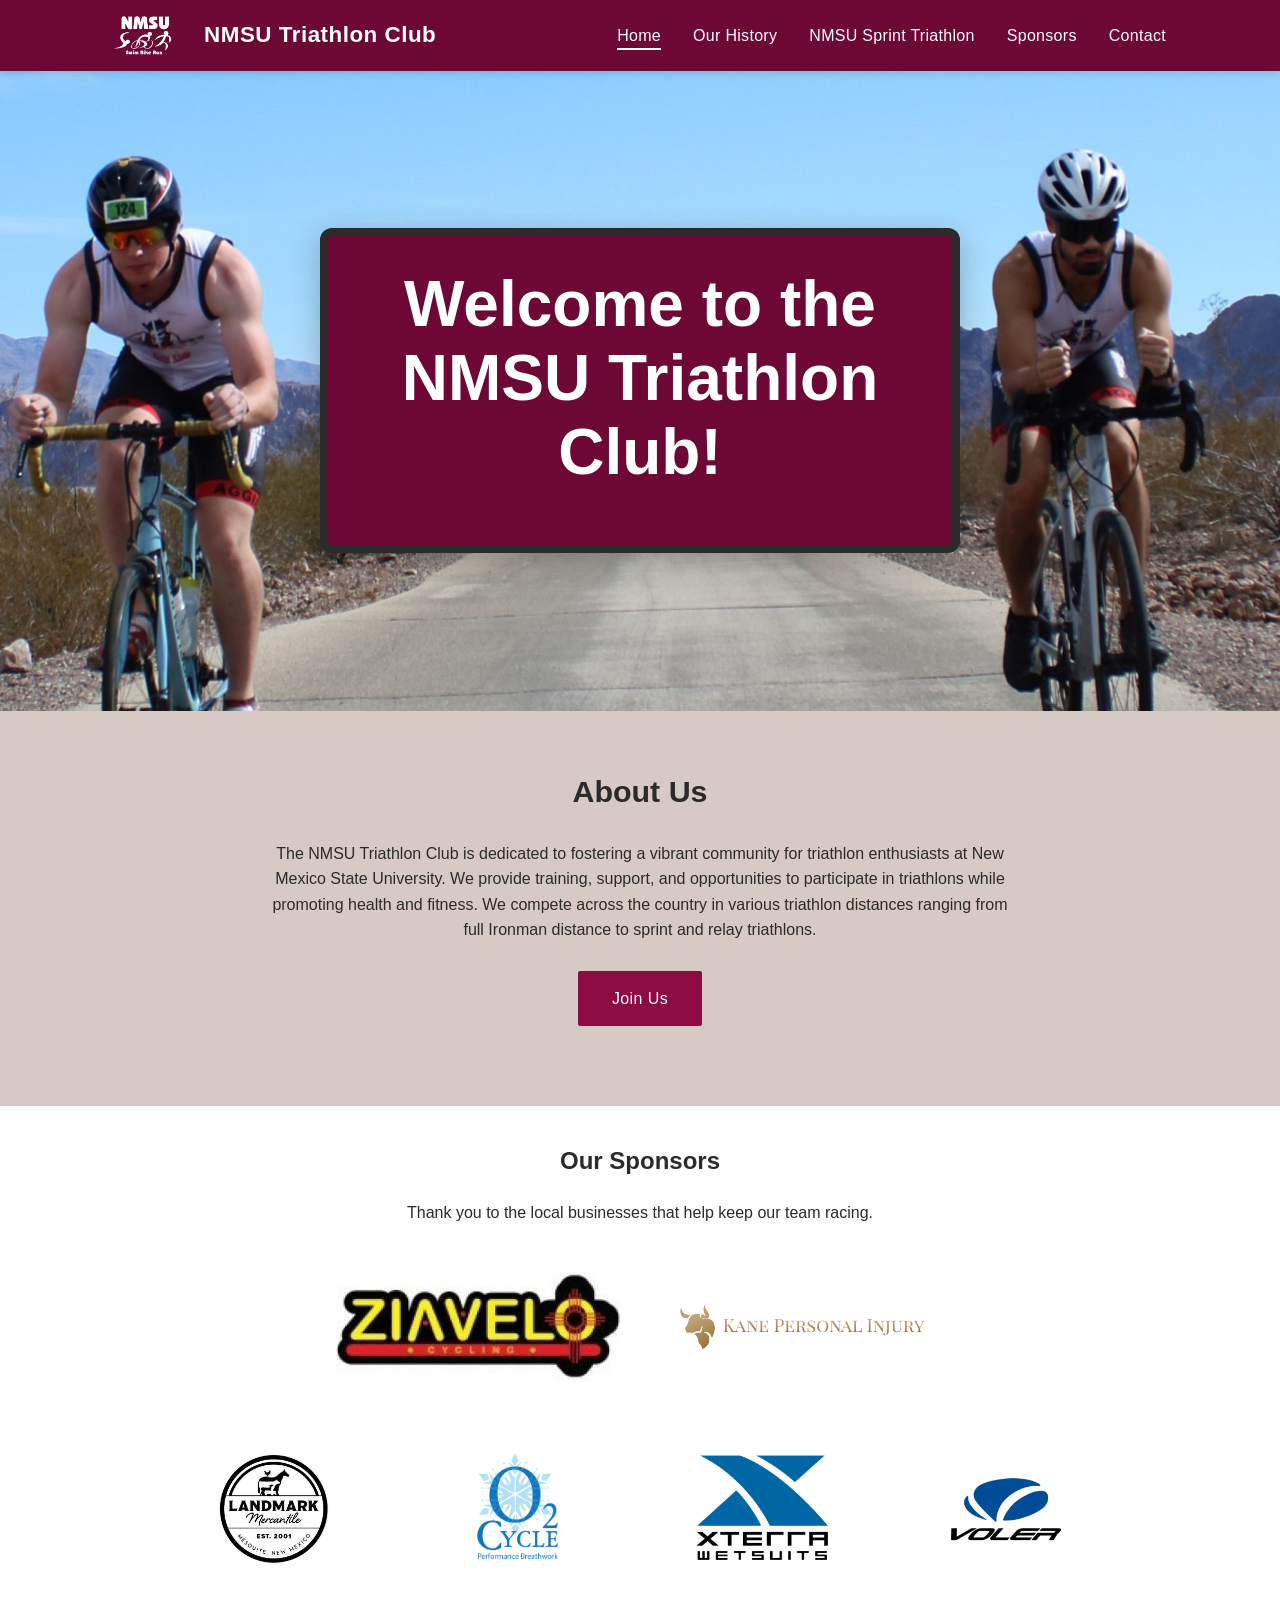
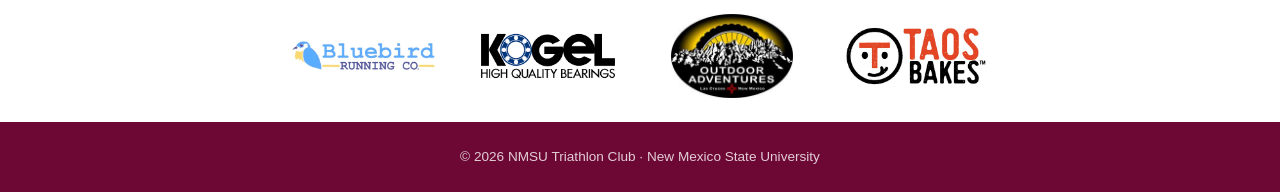
==== commit 9e51e7db: "updated image logo size" ====
--- a/index.html
+++ b/index.html
@@ -4,6 +4,7 @@
 <meta charset="UTF-8">
 <meta name="viewport" content="width=device-width, initial-scale=1.0">
 <title>NMSU Triathlon Club</title>
+<meta name="description" content="The NMSU Triathlon Club at New Mexico State University offers training, community, and racing opportunities for triathletes of all levels, competing in sprint to full Ironman distance events nationwide.">
 <link rel="stylesheet" href="style.css">
 </head>
 <body>
